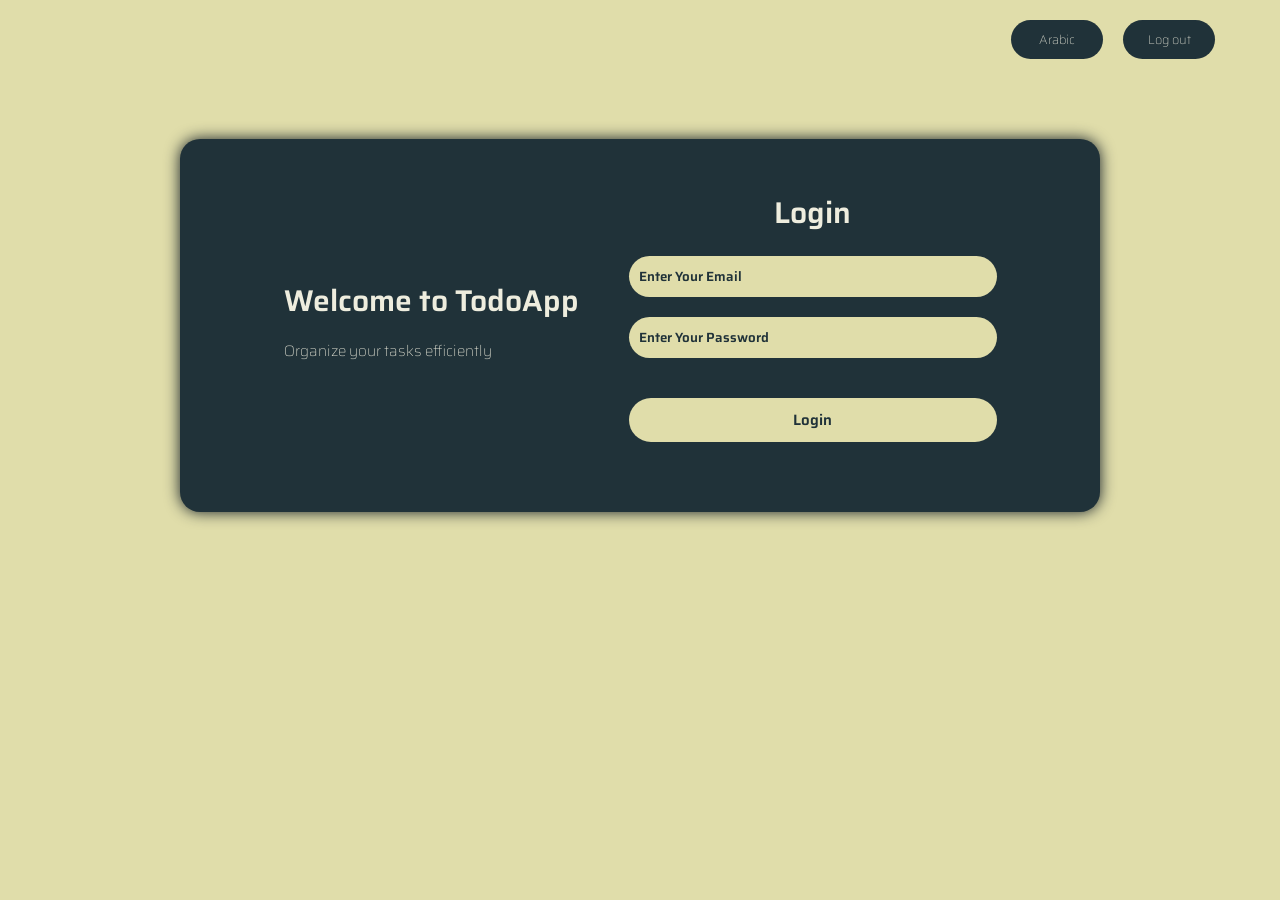
==== login.html @ 40230711 "adding main files" ====
<!DOCTYPE html>
<html lang="en">
  <head>
    <meta charset="UTF-8" />
    <meta name="viewport" content="width=device-width, initial-scale=1.0" />
    <link rel="stylesheet" href="./css/login.css" />
    <script defer src="./js/login.js"></script>
    <title>login</title>
  </head>
  <body>
    <section class="login">
      <div class="container">
        <div class="top-btn">
          <button type="button" class="translate">Arabic</button>
          <button type="button" class="logout" data-translate="logout">
            Log out
          </button>
        </div>
        <main>
          <div class="card">
            <div class="wel">
              <h1 data-translate="welcome">Welcome to TodoApp</h1>
              <p data-translate="organize">Organize your tasks efficiently</p>
            </div>
            <form action="">
              <h2 data-translate="login">Login</h2>
              <input
                id="email"
                type="email"
                placeholder="Enter Your Email"
                data-placeholder="emailPlaceholder"
                required
                name="email"
              />
              <input
                id="password"
                type="password"
                placeholder="Enter Your Password"
                data-placeholder="passwordPlaceholder"
                required
                name="password"
              />
              <button type="button" id="log-btn" data-translate="login">
                Login
              </button>
            </form>
          </div>
        </main>
      </div>
    </section>
  </body>
</html>
---- css/login.css ----
*{
    margin: 0;
    padding: 0;
    box-sizing: border-box;
}
html{
    font-size: 62.5%;
    scroll-behavior: smooth;
}
:root{
 --thin-font: "saira-thin"; 
 --bold-font: "saira-bold"; 
 --back-color:224, 221, 170;
 --card-color:32, 50, 57;
 --paragraph-color:238, 237, 222;
}
@font-face{
    font-family: "saira-thin";
    src: url('../fonts/Saira-Thin.ttf');
}
@font-face{
    font-family: "saira-bold";
    src: url('../fonts/Saira-SemiBold.ttf');
}

.container{
    margin: 0 auto;
   padding: 0 1rem;
}
@media (min-width:768px) {
    .container {
        width: 750px;
    }
}

@media (min-width:992px) {
    .container {
        width: 972px;
    }
}

@media (min-width:1200px) {
    .container {
        width: 1170px;
    }
}
.top-btn{
    display: flex;
    justify-content: flex-end;
    gap: 2rem;
}
.top-btn button{
    padding: 1rem;
    background-color: rgb(var(--card-color));
    font-family: var(--thin-font);
    color:rgb(var(--paragraph-color));
    border-radius:3rem;
    width: 8%;
    font-size: 1.25rem;
    cursor: pointer;
    border: none;
    margin-block-end: 8rem;
}
.login{
    background-color:rgb(var(--back-color));
     height:100vh;
     padding-block-start: 2rem;
     /* display: flex;
     justify-content: center;
    align-items: center; */
     width: 100%;
    }
    main{
        width: 80%;
    margin: 0 auto;
    display: block;
}
.card{
    background-color: rgb(var(--card-color));
    display: flex;
    justify-content: center;
    align-items: center;
    gap: 5rem;
   padding-block: 5rem;
   border-radius: 2rem;
   box-shadow: 0 0 15px 0px rgb(20, 30, 39);
}
.wel{
    color: rgb(var(--paragraph-color));
    line-height: 5rem;
}
.wel h1{
     font-family: var(--bold-font);
     font-size: 3rem;
}
.wel p{
    font-family: var(--thin-font);
    font-size: 1.5rem;
}
form {
    display: flex;
    flex-direction: column;
    gap:2rem;
    text-align: center;
    width: 40%;
}
form>h2{
    color: rgb(var(--paragraph-color)); 
     font-family: var(--bold-font);
     font-size: 3rem;
}
form input,form button{
    border-radius:5rem ;
    border: none;
    background-color: rgb(var(--back-color));
    width: 100%;
    padding: 1rem;
}
form input{
    color:rgb(var(--card-color));
    font-family: var(--bold-font);
    caret-color: rgb(var(--card-color)) ;
}
form input:focus{
    outline: none;
}
form input::placeholder{
    color: rgb(var(--card-color));
   font-family: var(--bold-font);

}
form button{
   font-family: var(--bold-font);
   color: rgb(var(--card-color));
   font-size: 1.5rem;
   margin: 2rem auto;
   cursor: pointer;
}
form button:hover{
   box-shadow:0 0 5px 0 rgb(var(--back-color)) ; 
}
@media(max-width:768px) {
   main{
    width: 100%;
   }
   .card{
    flex-direction: column;
    gap: 2rem;
    text-align: center;
    width: 100%;
    padding-inline:4rem ;
   }
   .wel>h1{
    font-size: 2rem;
   }
   form{
    width: 100%;
   }
}
@media(min-width:768px) and (max-width:992px){
    main{
        width: 100%;
    }
}
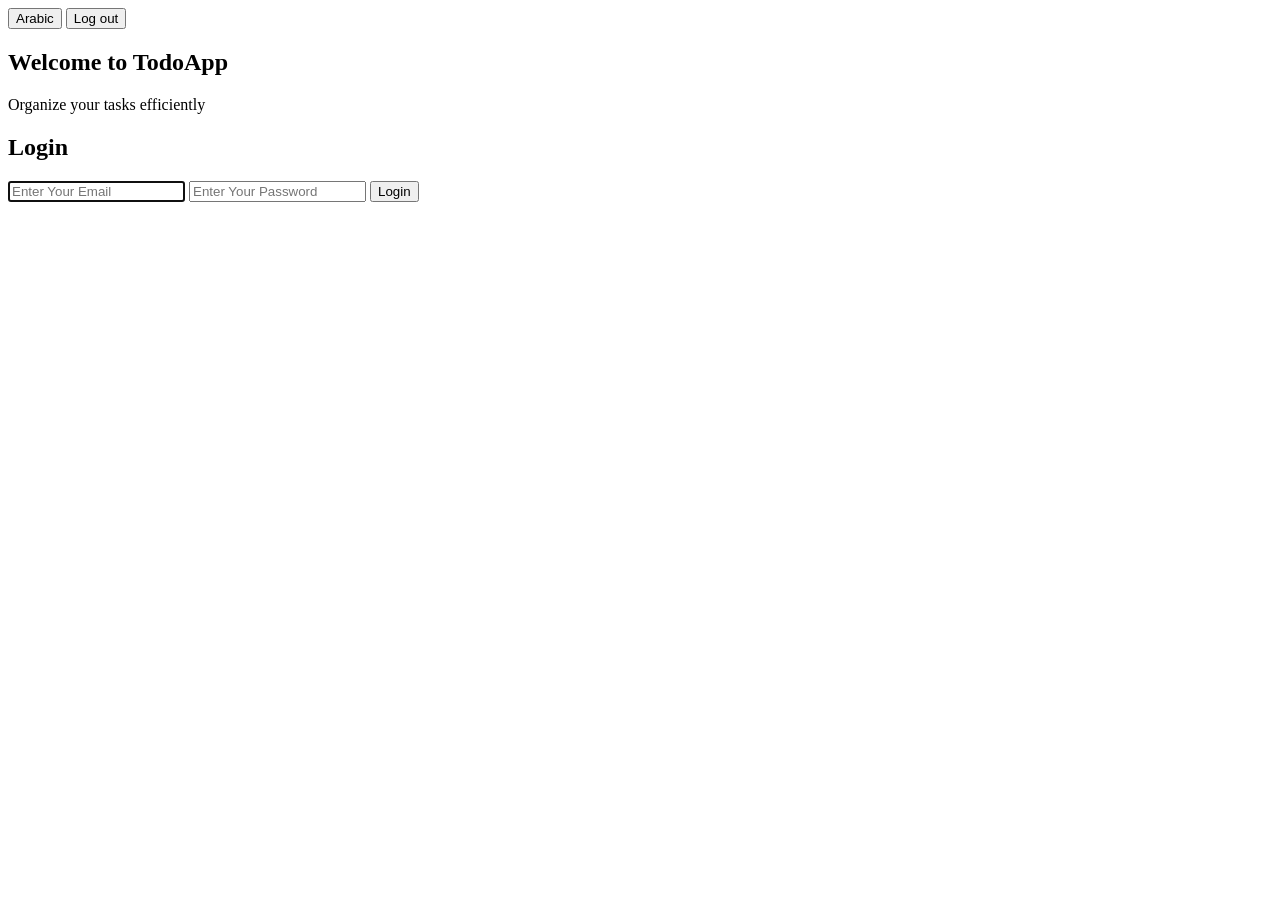
==== commit 15b2278c: "make index.html" ====
--- a/login.html
+++ b/login.html
@@ -1,10 +1,10 @@
-<!DOCTYPE html>
+<!doctype html>
 <html lang="en">
   <head>
     <meta charset="UTF-8" />
     <meta name="viewport" content="width=device-width, initial-scale=1.0" />
-    <link rel="stylesheet" href="./css/login.css" />
-    <script defer src="./js/login.js"></script>
+    <link rel="stylesheet" href="/ToDo-list/css/login.css" />
+    <script defer src="/ToDo-list/js/login.js"></script>
     <title>login</title>
   </head>
   <body>
@@ -31,6 +31,7 @@
                 data-placeholder="emailPlaceholder"
                 required
                 name="email"
+                autofocus
               />
               <input
                 id="password"
